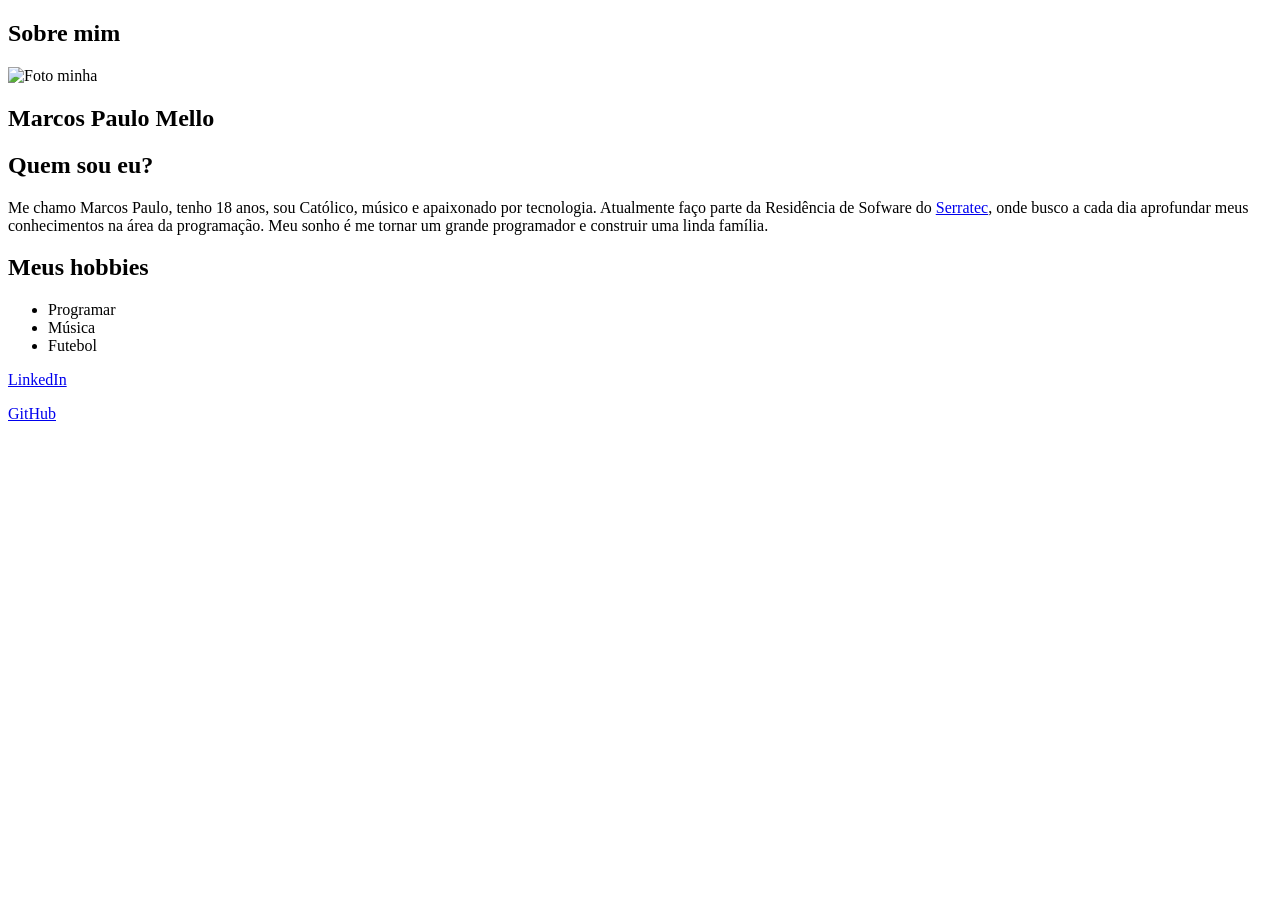
==== exercicio-01/index.html @ c0f605f4 "Cria estrutura inicial do HTML" ====
<!doctype html>
<html lang="en">
  <head>
    <meta charset="UTF-8" />
    <meta name="viewport" content="width=device-width, initial-scale=1.0" />
    <title>Sobre Mim</title>
  </head>
  <body>
    <section class="sobreMim">
      <h2>Sobre mim</h2>
    </section>
    <section>
      <div class="conteudo">
        <img src="https://github.com/marcospmelloo.png" alt="Foto minha" />

        <h1>Marcos Paulo Mello</h1>

        <h2>Quem sou eu?</h2>

        <p>
          Me chamo Marcos Paulo, tenho 18 anos, sou Católico, músico e
          apaixonado por tecnologia. Atualmente faço parte da Residência de
          Sofware do <a href="https://serratec.org/" target="_blank">Serratec</a>, onde busco a
          cada dia aprofundar meus conhecimentos na área da programação. Meu
          sonho é me tornar um grande programador e construir uma linda família.
        </p>

        <h2>Meus hobbies</h2>
        <ul>
          <li>Programar</li>
          <li>Música</li>
          <li>Futebol</li>
        </ul>

        <p><a href="https://www.linkedin.com/in/marcos-paulo-mello-6b87ab375/" target="_blank">LinkedIn</a></p>
        <p><a href="https://github.com/marcospmelloo" target="_blank">GitHub</a></p>
      </div>
    </section>
  </body>
</html>
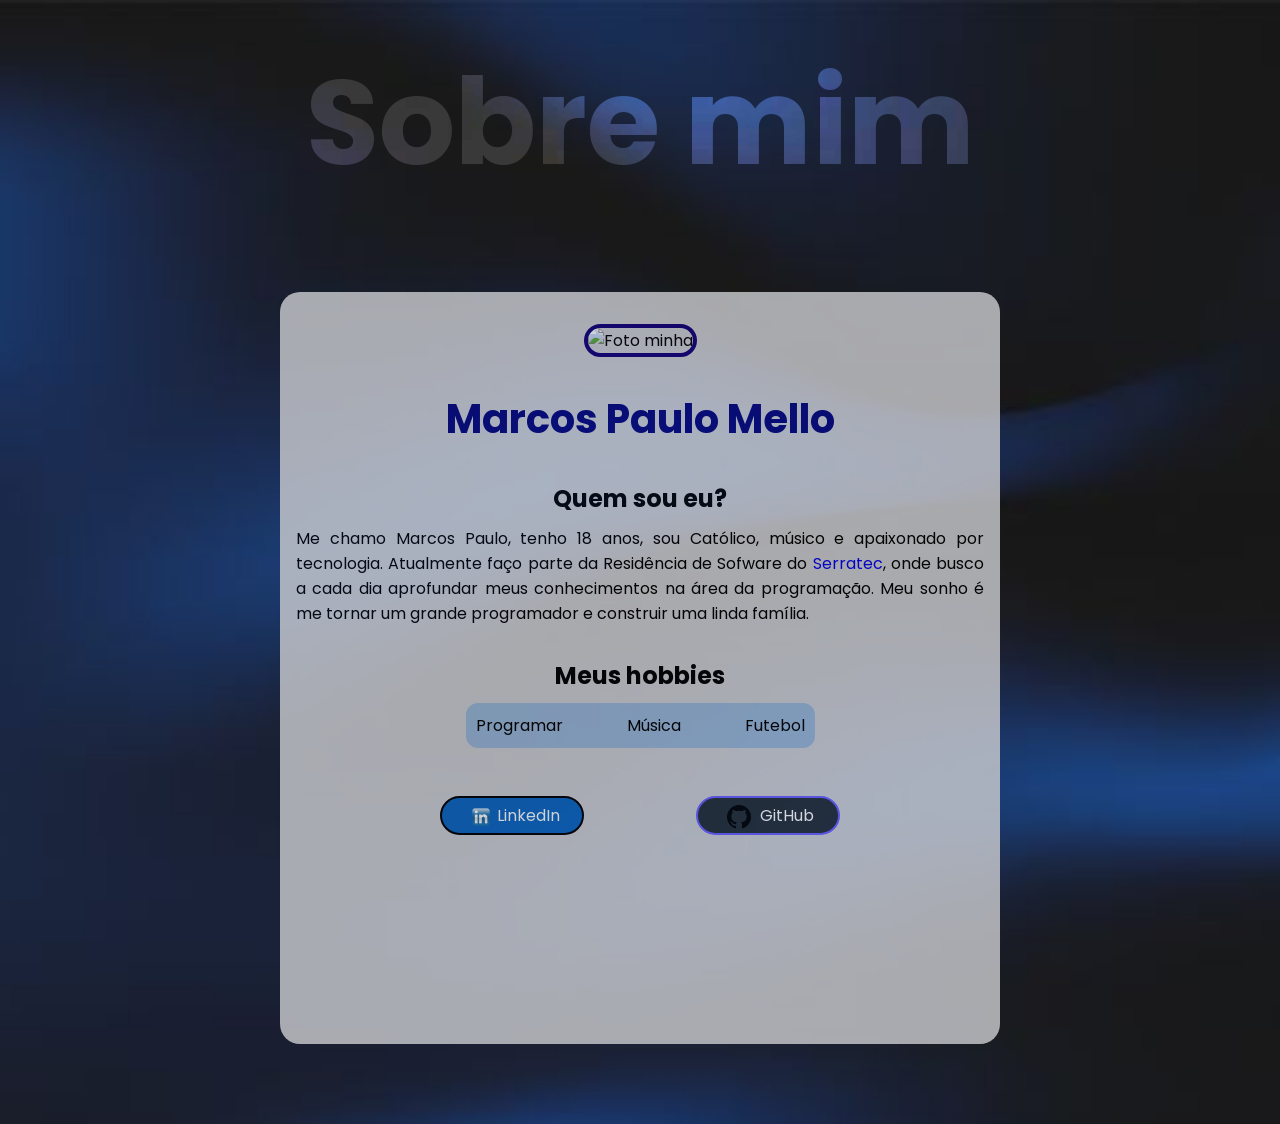
==== commit 546d74a9: "Adiciona CSS, pasta assets e finaliza o projeto" ====
--- a/exercicio-01/index.html
+++ b/exercicio-01/index.html
@@ -3,6 +3,13 @@
   <head>
     <meta charset="UTF-8" />
     <meta name="viewport" content="width=device-width, initial-scale=1.0" />
+    <link rel="stylesheet" href="style.css" />
+    <link rel="preconnect" href="https://fonts.googleapis.com" />
+    <link rel="preconnect" href="https://fonts.gstatic.com" crossorigin />
+    <link
+      href="https://fonts.googleapis.com/css2?family=Poppins:ital,wght@0,100;0,200;0,300;0,400;0,500;0,600;0,700;0,800;0,900;1,100;1,200;1,300;1,400;1,500;1,600;1,700;1,800;1,900&display=swap"
+      rel="stylesheet"
+    />
     <title>Sobre Mim</title>
   </head>
   <body>
@@ -11,7 +18,13 @@
     </section>
     <section>
       <div class="conteudo">
-        <img src="https://github.com/marcospmelloo.png" alt="Foto minha" />
+        <div class="quadroFoto">
+          <img
+            class="foto"
+            src="https://github.com/marcospmelloo.png"
+            alt="Foto minha"
+          />
+        </div>
 
         <h1>Marcos Paulo Mello</h1>
 
@@ -20,9 +33,11 @@
         <p>
           Me chamo Marcos Paulo, tenho 18 anos, sou Católico, músico e
           apaixonado por tecnologia. Atualmente faço parte da Residência de
-          Sofware do <a href="https://serratec.org/" target="_blank">Serratec</a>, onde busco a
-          cada dia aprofundar meus conhecimentos na área da programação. Meu
-          sonho é me tornar um grande programador e construir uma linda família.
+          Sofware do
+          <a href="https://serratec.org/" target="_blank">Serratec</a>, onde
+          busco a cada dia aprofundar meus conhecimentos na área da programação.
+          Meu sonho é me tornar um grande programador e construir uma linda
+          família.
         </p>
 
         <h2>Meus hobbies</h2>
@@ -32,8 +47,27 @@
           <li>Futebol</li>
         </ul>
 
-        <p><a href="https://www.linkedin.com/in/marcos-paulo-mello-6b87ab375/" target="_blank">LinkedIn</a></p>
-        <p><a href="https://github.com/marcospmelloo" target="_blank">GitHub</a></p>
+        <div class="contato">
+          <div class="linkedin">
+            <img
+              class="fotoLinkedin"
+              src="assets/LinkedIn-Emblema.png"
+              alt=""
+            />
+            <a
+              href="https://www.linkedin.com/in/marcos-paulo-mello-6b87ab375/"
+              target="_blank"
+              >LinkedIn</a
+            >
+          </div>
+
+          <div class="github">
+            <img class="fotoGithub" src="assets/icons8-github-32.png" alt="" />
+            <a href="https://github.com/marcospmelloo" target="_blank"
+              >GitHub</a
+            >
+          </div>
+        </div>
       </div>
     </section>
   </body>
--- a/exercicio-01/style.css
+++ b/exercicio-01/style.css
@@ -0,0 +1,131 @@
+* {
+  margin: 0;
+  padding: 0;
+  box-sizing: border-box;
+}
+
+body {
+  background-image: url(./assets/foto.png);
+  background-size: cover;
+  font-family: "Poppins", sans-serif;
+  display: flex;
+  flex-direction: column;
+  align-items: center;
+}
+
+.sobreMim {
+  font-size: 5rem;
+  margin-top: 2rem;
+  color: rgb(146, 143, 143);
+  mix-blend-mode: color-dodge;
+  transition: 0.3s;
+  animation:  1s ease forwards;;
+
+  &:hover {
+    color:  rgb(224, 224, 224) ;
+  }
+
+}
+
+.conteudo {
+  background-color: rgb(206, 207, 211);
+  opacity: 0.8;
+  width: 45rem;
+  height: 47rem;
+  display: flex;
+  flex-direction: column;
+  align-items: center;
+  margin: 5rem;
+  border-radius: 20px;
+  transition: 0.3s;
+
+  &:hover {
+    opacity: 1.2;
+  }
+}
+
+.foto {
+  width: 12rem;
+  margin-top: 2rem;
+  border: 4px solid rgb(19, 1, 121);
+  border-radius: 1000px;
+}
+
+h1 {
+  margin-top: 2rem;
+  font-size: 40px;
+  color: rgb(4, 4, 122);
+}
+
+.conteudo h2 {
+  margin-bottom: 10px;
+  margin-top: 2rem;
+}
+
+p {
+  text-align: center;
+  text-align: justify;
+  margin-left: 1rem;
+  margin-right: 1rem;
+}
+
+ul {
+  list-style: none;
+  display: flex;
+  flex-direction: row;
+  gap: 4rem;
+  background-color: rgb(153, 183, 216);
+  padding: 10px;
+  border-radius: 12px;
+}
+
+.contato {
+  display: flex;
+  flex-direction: row;
+  justify-content: center;
+  margin-top: 3rem;
+  gap: 7rem;
+  color: white;
+}
+
+.linkedin {
+  background-color: #0a66c2;
+  display: flex;
+  flex-direction: row;
+  align-items: center;
+  justify-content: center;
+  border: 2px solid black;
+  border-radius: 1000px;
+  width: 9rem;
+
+  .fotoLinkedin {
+    width: 2rem;
+    margin-top: 3px;
+  }
+}
+
+.github {
+  background-color: #252d35;
+  display: flex;
+  flex-direction: row;
+  align-items: center;
+  justify-content: center;
+  border: 2px solid rgb(105, 94, 255);
+  border-radius: 1000px;
+  width: 9rem;
+  gap: 5px;
+
+  .fotoGithub {
+    width: 2rem;
+    margin-top: 3px;
+  }
+}
+
+.contato a {
+  text-decoration: none;
+  color: inherit;
+}
+
+a {
+    text-decoration: none;
+}
